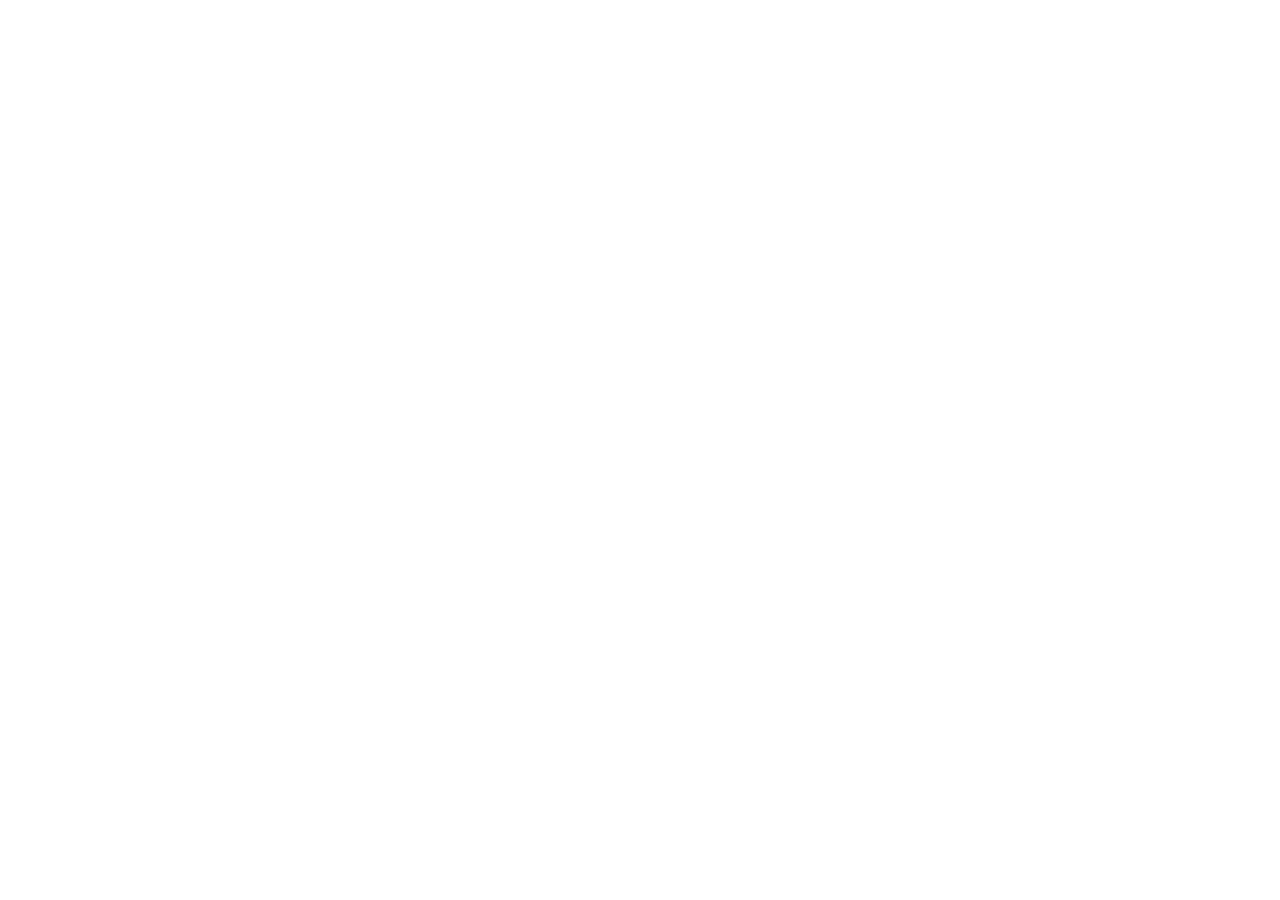
==== index.html @ 01365114 "primer commit" ====
<!DOCTYPE html>
<html lang="en">
<head>
    <meta charset="UTF-8">
    <meta name="viewport" content="width=device-width, initial-scale=1.0">
    <title>miwebconestilo</title>
</head>
<body>
    
</body>
</html>
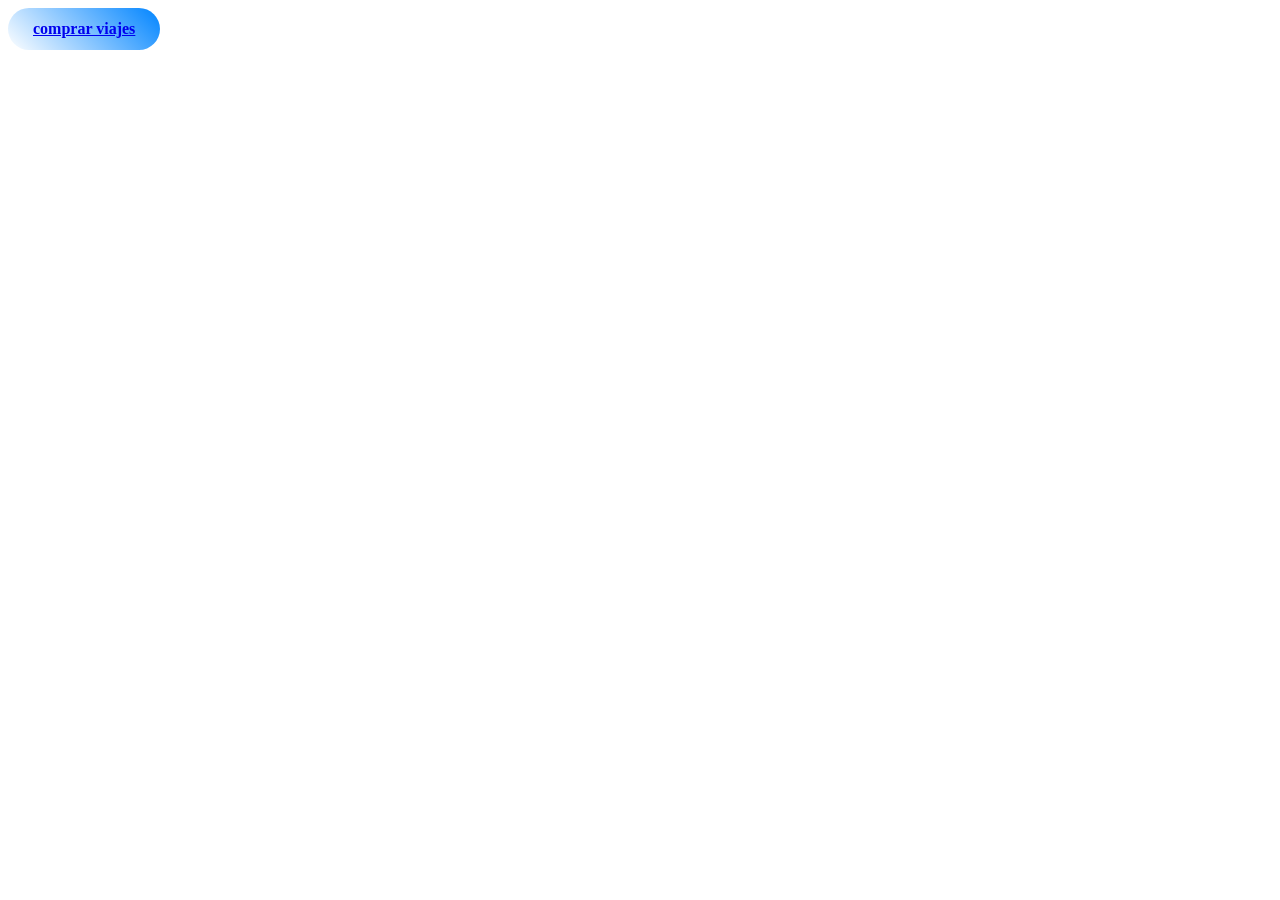
==== commit e2a6142e: "destinos y index" ====
--- a/index.html
+++ b/index.html
@@ -3,9 +3,12 @@
 <head>
     <meta charset="UTF-8">
     <meta name="viewport" content="width=device-width, initial-scale=1.0">
-    <title>miwebconestilo</title>
+    <title>agencia de viajes</title>
+    <link rel="stylesheet" href="style.css">
 </head>
 <body>
-    
+    <div id="boton">
+    <a href="destinos.html">comprar viajes</a>
+    </div>
 </body>
 </html>
--- a/style.css
+++ b/style.css
@@ -0,0 +1,40 @@
+#Destinos{
+    background-color: #f0f0f0;
+    padding: 20px;
+    border-radius: 10px;
+    font-family: Arial, sans-serif;
+    margin: 20px;
+    display: flex;
+    flex-wrap: wrap;
+    flex-direction: row;  
+    gap: 15px;
+    justify-content: center;
+}
+#bali, #maldivas, #paris, #roma, #tokio{
+    background-color: #ffffff;
+    padding: 15px;
+    border-radius: 25px;
+    box-shadow: 0 4px 8px rgba(0, 0, 0, 0.1);
+    width: 300px;
+    text-align: center;
+}
+#destinos_titulo{
+   background-color: #615353;
+    padding: 20px;
+    border-radius: 10px;
+    font-family: Arial, sans-serif;
+    margin: 20px;
+    gap: 15px;
+    justify-content: center;
+    width: 100%;
+    text-align: center;;
+}
+#boton{
+ display: inline-block;                  /* permite padding y margen como bloque */
+  text-decoration: none !important;      /* fuerza que no haya subrayado */
+  color: white;                           /* color del texto */
+  background: linear-gradient(45deg, #ffffff, #0084ff);
+  padding: 12px 25px;
+  border-radius: 25px;
+  font-weight: bold;
+}
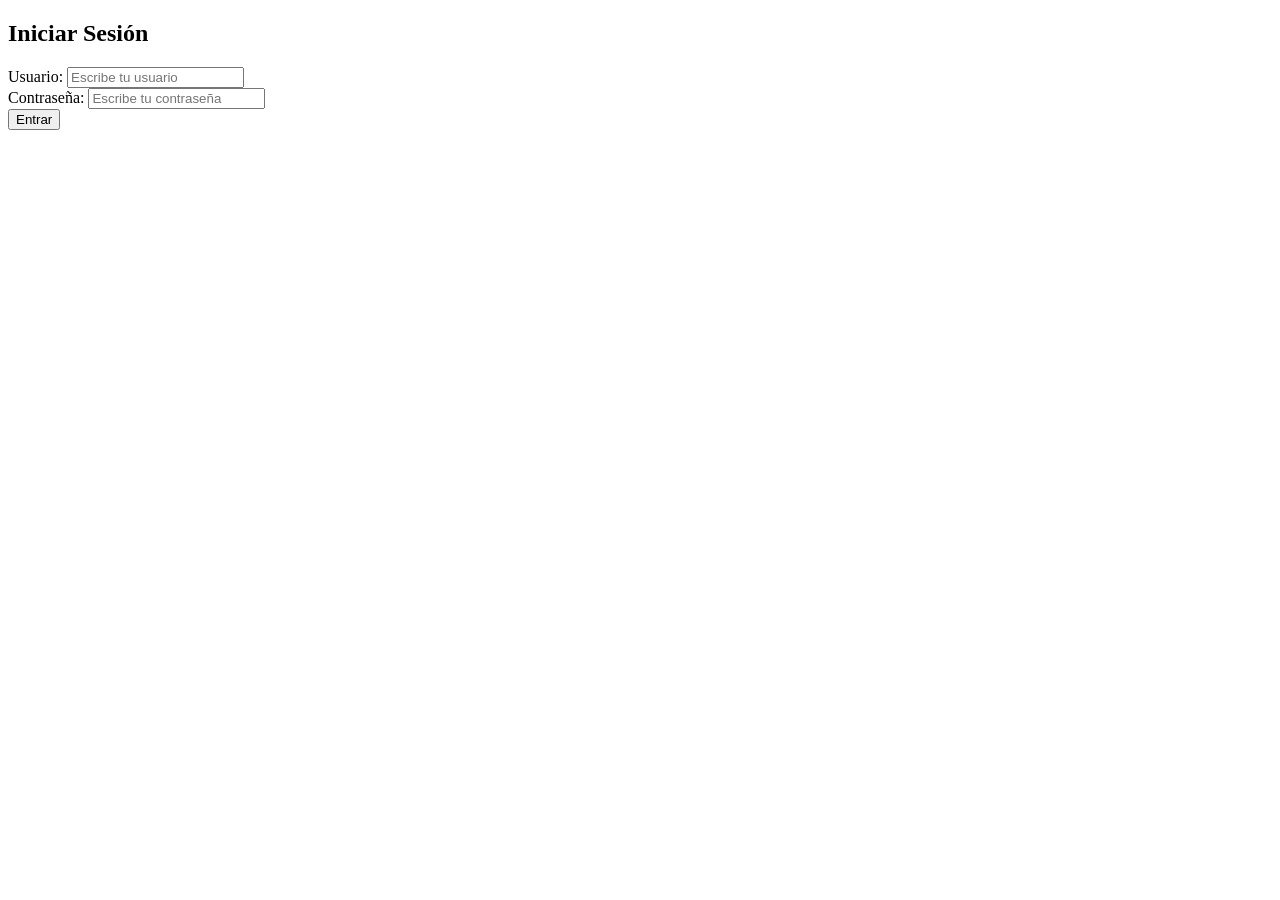
==== commit 78e7467b: "caja-vuelos" ====
--- a/index.html
+++ b/index.html
@@ -1,14 +1,26 @@
 <!DOCTYPE html>
-<html lang="en">
+<html lang="es">
 <head>
     <meta charset="UTF-8">
     <meta name="viewport" content="width=device-width, initial-scale=1.0">
-    <title>agencia de viajes</title>
+    <title>Agencia de viajes</title>
     <link rel="stylesheet" href="style.css">
 </head>
 <body>
-    <div id="boton">
-    <a href="destinos.html">comprar viajes</a>
+    <div class="login-container">
+        <h2>Iniciar Sesión</h2>
+        <form>
+            <div class="input-group">
+                <label for="usuario">Usuario:</label>
+                <input type="text" id="usuario" placeholder="Escribe tu usuario">
+            </div>
+            <div class="input-group">
+                <label for="password">Contraseña:</label>
+                <input type="password" id="password" placeholder="Escribe tu contraseña">
+            </div>
+            <button type="button" class="boton" onclick="location.href='destinos.html'">Entrar</button>
+        </form>
     </div>
 </body>
-</html>+</html>
+
--- a/style.css
+++ b/style.css
@@ -29,12 +29,7 @@
     width: 100%;
     text-align: center;;
 }
-#boton{
- display: inline-block;                  /* permite padding y margen como bloque */
-  text-decoration: none !important;      /* fuerza que no haya subrayado */
-  color: white;                           /* color del texto */
-  background: linear-gradient(45deg, #ffffff, #0084ff);
-  padding: 12px 25px;
-  border-radius: 25px;
-  font-weight: bold;
-}+  
+    
+
+   
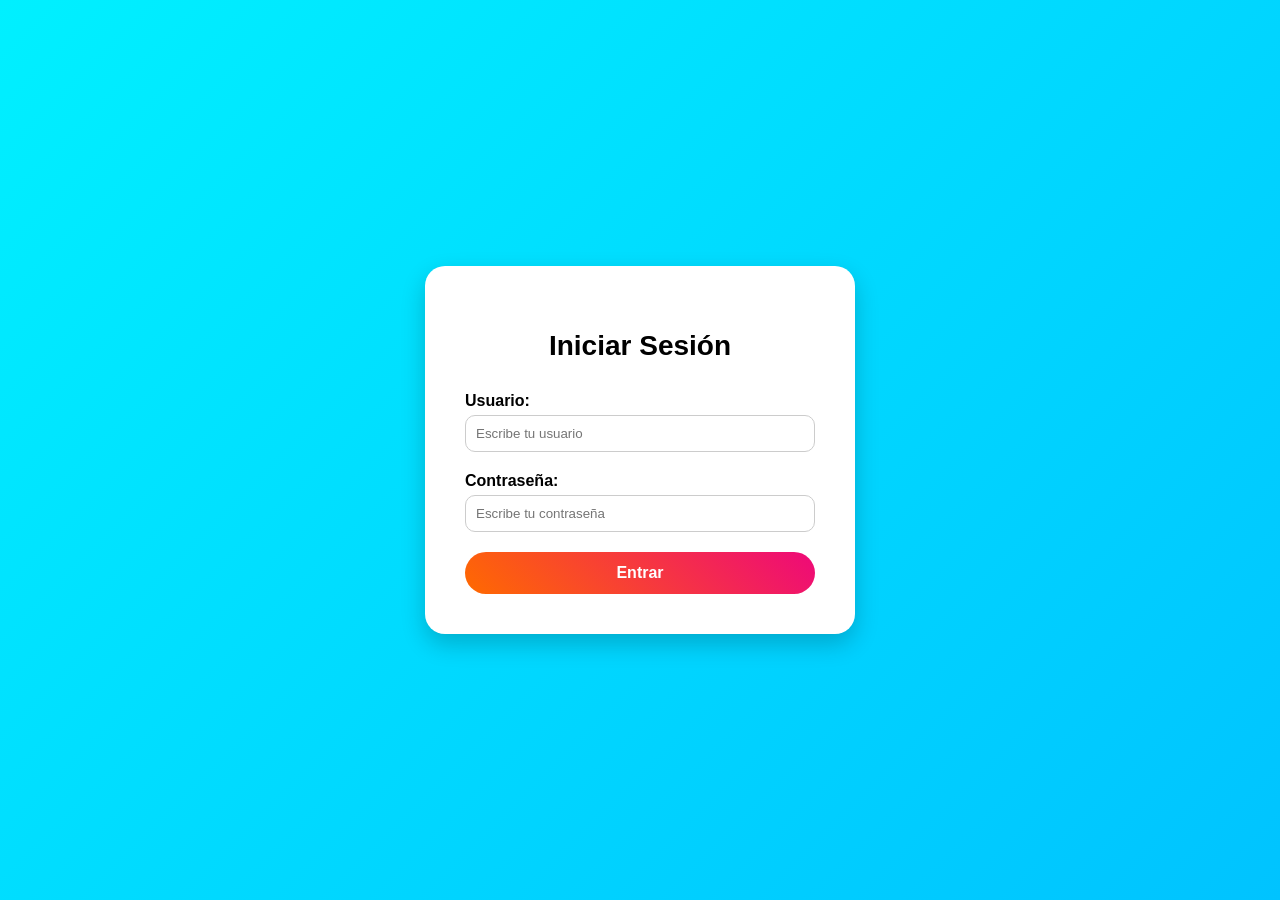
==== commit 50a52b43: "medio nav" ====
--- a/index.html
+++ b/index.html
@@ -4,7 +4,7 @@
     <meta charset="UTF-8">
     <meta name="viewport" content="width=device-width, initial-scale=1.0">
     <title>Agencia de viajes</title>
-    <link rel="stylesheet" href="style.css">
+    <link rel="stylesheet" href="style-index.css">
 </head>
 <body>
     <div class="login-container">
--- a/style-index.css
+++ b/style-index.css
@@ -0,0 +1,67 @@
+/* Body centrado y fondo degradado */
+body {
+    font-family: Arial, sans-serif;
+    background: linear-gradient(135deg, #00f0ff, #00c3ff);
+    display: flex;
+    justify-content: center;
+    align-items: center;
+    height: 100vh;
+    margin: 0;
+}
+
+/* Contenedor del login */
+.login-container {
+    background-color: white;
+    padding: 40px;
+    border-radius: 20px;
+    box-shadow: 0 10px 25px rgba(0,0,0,0.2);
+    width: 350px;
+    text-align: center;
+}
+
+/* Título “Iniciar Sesión” */
+.login-container h2 {
+    margin-bottom: 30px;
+    font-size: 28px;
+}
+
+/* Grupos de inputs */
+.input-group {
+    margin-bottom: 20px;
+    text-align: left;
+}
+
+/* Labels */
+.input-group label {
+    display: block;
+    margin-bottom: 5px;
+    font-weight: bold;
+}
+
+/* Inputs */
+.input-group input {
+    width: 100%;
+    padding: 10px;
+    border-radius: 10px;
+    border: 1px solid #ccc;
+    box-sizing: border-box;
+}
+
+/* Botón gradiente */
+.boton {
+    width: 100%;
+    padding: 12px;
+    border: none;
+    border-radius: 25px;
+    font-weight: bold;
+    color: white;
+    background: linear-gradient(45deg, #ff6a00, #ee0979);
+    cursor: pointer;
+    font-size: 16px;
+    transition: transform 0.2s, box-shadow 0.2s;
+}
+
+.boton:hover {
+    transform: translateY(-2px);
+    box-shadow: 0 8px 20px rgba(0,0,0,0.3);
+}
